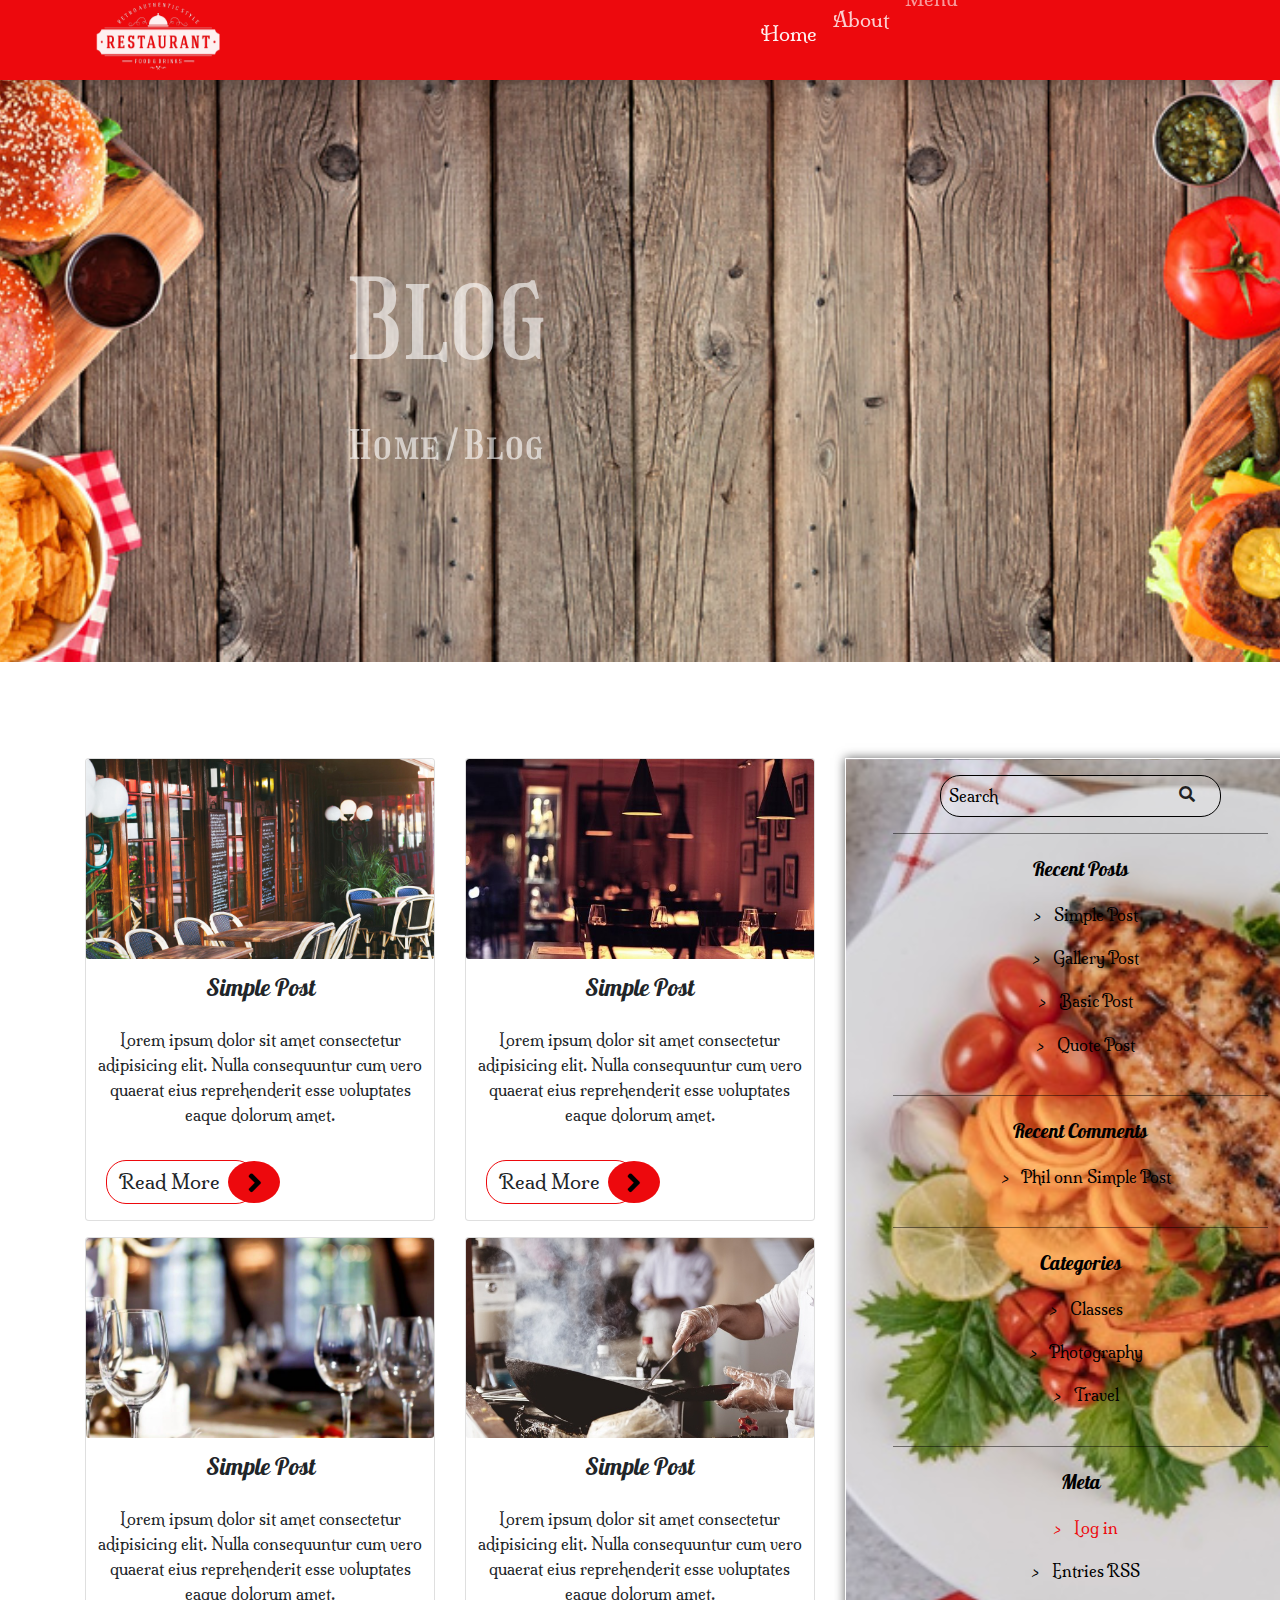
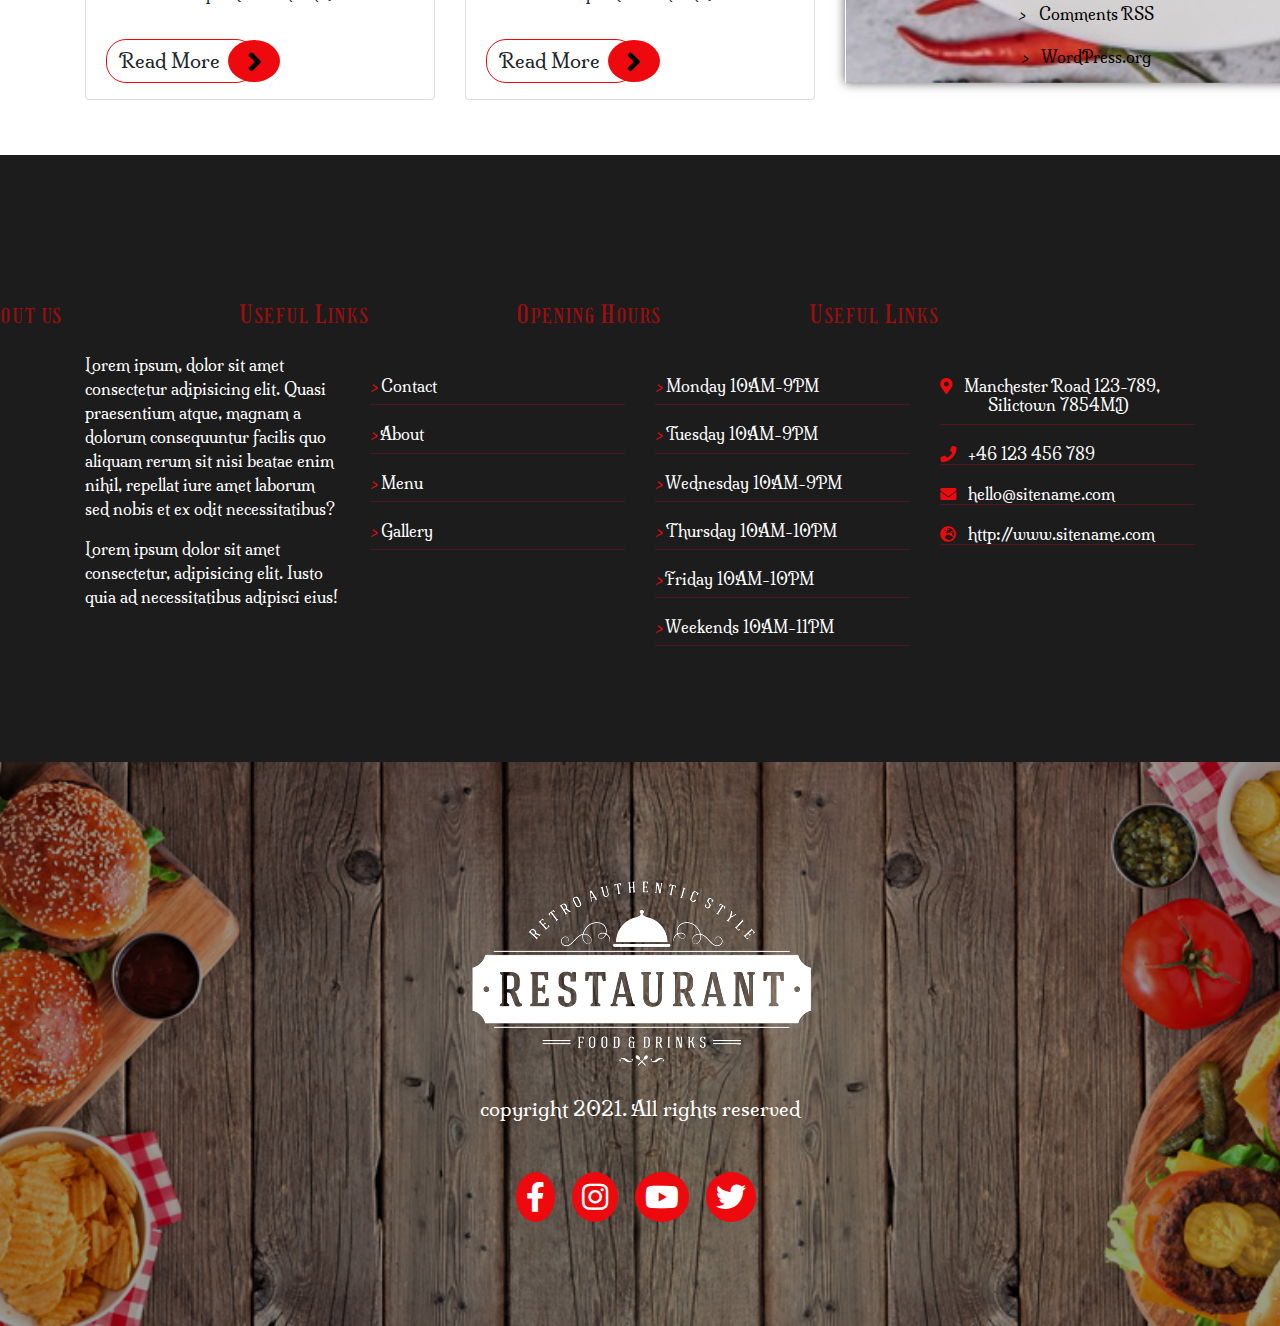
==== blog.html @ 20c2147b "Add files via upload" ====
<!DOCTYPE html>
<html lang="en">
<head>
    <meta charset="UTF-8">
    <meta http-equiv="X-UA-Compatible" content="IE=edge">
    <meta name="viewport" content="width=device-width, initial-scale=1.0">
    <link rel="stylesheet" href="css/Font Awesome/css font/all.min.css">
    <link rel="stylesheet" href="css/bootstrap.min.css">
    <link rel="preconnect" href="https://fonts.gstatic.com">
    <link href="https://fonts.googleapis.com/css2?family=Girassol&family=Milonga&family=Pattaya&display=swap" rel="stylesheet">
    <link rel="stylesheet" href="css/blog.css">
    <title>task22</title>
</head>
<body>

<!-- navbar section starts  -->

<nav class="navbar navbar-expand-lg">
    <div class="container">
        <a class="navbar-brand" href="home.html">
            <img src="images/logo-restaurant.png" id="logo">
        </a>
        <button class="navbar-toggler" type="button" data-toggle="collapse" data-target="#navbarNav" aria-controls="navbarNav" aria-expanded="false" aria-label="Toggle navigation">
            <i class="fas fa-hamburger"></i>
        </button>
        <div class="collapse navbar-collapse" id="navbarNav">
            <ul class="navbar-nav ml-auto">
                <li class="nav-item active">
                    <a class="nav-link" href="home.html">Home</a>
                </li>
                <li class="nav-item">
                    <a class="nav-link" href="index.html">About</a>
                </li>
                <li class="nav-item">
                    <a class="nav-link" href="menu.html">Menu</a>
                </li>
                <li class="nav-item">
                    <a class="nav-link" href="gallery.html">Gallery</a>
                </li>
                <li class="nav-item">
                    <a class="nav-link" href="blog.html">Blog</a>
                </li>
                <li class="nav-item">
                    <a class="nav-link" href="contact.html">Contact</a>
                </li>
            </ul>
        </div>
    </div>
</nav>

<!-- navbar section ends  -->

<!-- Header section starts  -->

<header class="py-5">
    <div class="scroll"> 
        <div class="container py-5">
            <div class="row"> 
                <div class="col-md-12 text-center">
                    <h1 class="mb-3 mt-5"><span class="h1">B</span>log</h1>
                    <h2 class="my-5">Home/Blog</h2>
                </div>
            </div>
        </div>
    </div>
</header>

<!-- Header section ends -->

<!-- article section starts  -->

<article class="py-5">
<div class="container">
    <div class="row">
        <div class="col-md-8">
            <div class="cards">
                <div class="card">
                    <div class="card-img">
                    </div>
                    <div class="card-text">
                        <h4 class="py-3 text-center">Simple post</h4>
                        <p class="px-2">Lorem ipsum dolor sit amet consectetur adipisicing elit. Nulla consequuntur cum vero quaerat eius reprehenderit esse voluptates eaque dolorum amet.</p>
                        <button class="btn my-3">Read more</button>
                    </div>
                </div>
                <div class="card">
                    <div class="card-img img2">
                    </div>
                    <div class="card-text">
                        <h4 class="py-3 text-center">Simple post</h4>
                        <p class="px-2">Lorem ipsum dolor sit amet consectetur adipisicing elit. Nulla consequuntur cum vero quaerat eius reprehenderit esse voluptates eaque dolorum amet.</p>
                        <button class="btn my-3">Read more</button>
                    </div>
                </div>
            </div>
            <div class="cards mt-3">
                <div class="card">
                    <div class="card-img img3">
                    </div>
                    <div class="card-text">
                        <h4 class="py-3 text-center">Simple post</h4>
                        <p class="px-2">Lorem ipsum dolor sit amet consectetur adipisicing elit. Nulla consequuntur cum vero quaerat eius reprehenderit esse voluptates eaque dolorum amet.</p>
                        <button class="btn my-3">Read more</button>
                    </div>
                </div>
                <div class="card">
                    <div class="card-img img4">
                    </div>
                    <div class="card-text">
                        <h4 class="py-3 text-center">Simple post</h4>
                        <p class="px-2">Lorem ipsum dolor sit amet consectetur adipisicing elit. Nulla consequuntur cum vero quaerat eius reprehenderit esse voluptates eaque dolorum amet.</p>
                        <button class="btn my-3">Read more</button>
                    </div>
                </div>
            </div>
        </div>
        <div class="col-md-4">
            <div class="side">
                <div class="search">
                    <input type="text" placeholder="Search" class="py-2 pr-3 pl-2 mt-3 mb-3">
                    <i class="fas fa-search"></i>
                </div>
                <hr>
                <h4 class="my-4">Recent Posts</h4>
                <h3 class="pb-3"><i>></i> Simple Post</h3>
                <h3 class="pb-3"><i>></i> Gallery Post</h3>
                <h3 class="pb-3"><i>></i> Basic Post</h3>
                <h3 class="pb-3 mb-4"><i>></i> Quote Post</h3>
                <hr>
                <h4 class="my-4">Recent Comments</h4>
                <h3 class="pb-3 mb-4"><i>></i> Phil onn Simple Post</h3>
                <hr>
                <h4 class="my-4">Categories</h4>
                <h3 class="pb-3"><i>></i> Classes</h3>
                <h3 class="pb-3"><i>></i> Photography</h3>
                <h3 class="pb-3 mb-4"><i>></i> Travel</h3>
                <hr>
                <h4 class="my-4">Meta</h4>
                <h3 class="pb-3 active"><i>></i> Log in</h3>
                <h3 class="pb-3"><i>></i> Entries RSS</h3>
                <h3 class="pb-3"><i>></i> Comments RSS</h3>
                <h3 class="pb-3 mb-4"><i>></i> WordPress.org</h3>
            </div>
        </div>
    </div>
</div>
</article>

<!-- article section ends  -->

<!-- info section starts  -->

<section class="info py-5">
    <div class="container py-5">
        <div class="row">
            <div class="col-md-3">
                <h2 class="mb-4 mt-5"><span>A</span>bout us</h2>
                <p>Lorem ipsum, dolor sit amet consectetur adipisicing elit. Quasi praesentium atque, magnam a dolorum consequuntur facilis quo aliquam rerum sit nisi beatae enim nihil, repellat iure amet laborum sed nobis et ex odit necessitatibus?</p>
                <p>Lorem ipsum dolor sit amet consectetur, adipisicing elit. Iusto quia ad necessitatibus adipisci eius!</p>
            </div>
            <div class="col-md-3">
                <h2 class="my-5"><span>u</span>seful <span>l</span>inks</h2>
                <h3 class="pb-2"><i>></i> Contact</h3>
                <h3 class="pb-2"><i>></i> About</h3>
                <h3 class="pb-2"><i>></i> Menu</h3>
                <h3 class="pb-2"><i>></i> Gallery</h3>
            </div>
            <div class="col-md-3">
                <h2 class="my-5"><span>o</span>pening <span>h</span>ours</h2>
                <h3 class="pb-2"><i>></i> Monday 10AM-9PM</h3>
                <h3 class="pb-2"><i>></i> Tuesday 10AM-9PM </h3>
                <h3 class="pb-2"><i>></i> Wednesday 10AM-9PM </h3>
                <h3 class="pb-2"><i>></i> Thursday 10AM-10PM </h3>
                <h3 class="pb-2"><i>></i> Friday 10AM-10PM </h3>
                <h3 class="pb-2"><i>></i> Weekends 10AM-11PM</h3>
            </div>
            <div class="col-md-3">
                <h2 class="my-5"><span>u</span>seful <span>l</span>inks</h2>
                <h3>
                    <i class="fas fa-map-marker-alt mr-2"></i>
                    Manchester Road 123-789,
                    <section class="ml-5 pb-2">Silictown 7854MD</section>
                </h3>
                <h3>
                    <i class="fas fa-phone mr-2"></i>
                    +46 123 456 789
                </h3>
                <h3>
                    <i class="fas fa-envelope mr-2"></i>
                    hello@sitename.com
                </h3>
                <h3>
                    <i class="fas fa-globe-europe mr-2"></i>
                    http://www.sitename.com
                </h3>
            </div>
        </div>
    </div>
    </section>
    
    <!-- info section ends  -->
    
    <!-- footer section starts  -->
    
    <footer class="py-5">
    <div class="container py-5">
        <div class="row">
            <div class="col-md-12">
                <img src="images/logo-restaurant.png">
                <p class="mb-5 mt-3">copyright 2021. All rights reserved</p>
                <h3>
                    <i class="fab fa-facebook-f mr-2"></i>
                    <i class="fab fa-instagram mr-2"></i>
                    <i class="fab fa-youtube mr-2"></i>
                    <i class="fab fa-twitter mr-2"></i>
                </h3>
            </div>
        </div>
    </div>
    </footer>
    
    <!-- footer section ends  -->

    <script src="js/jquery-3.5.1.slim.min.js"></script>
    <script src="js/popper.min.js"></script>
    <script src="js/bootstrap.min.js"></script>
    <script src="https://cdnjs.cloudflare.com/ajax/libs/gsap/3.6.1/gsap.min.js"></script>
    <script src="js/blog.js"></script>
</body>
</html>
---- css/blog.css ----
* {
    margin: 0;
    padding: 0;
}

*::selection {
    background-color: #ed090d;
    color: #fff;
}

body::-webkit-scrollbar {
    width: 15px;
}

body::-webkit-scrollbar-track{
    background-color: #fff;
}

body::-webkit-scrollbar-thumb {
    background-color: #ed090d;
}

body {
    font-family: 'Milonga', cursive;
}

h1,h2 {
    font-family: 'Girassol', cursive;
}

h5,h4{
    font-family: 'Pattaya', sans-serif;
}

/* Navbar section starts  */

.navbar {
    width: 100%;
    height: 80px;
    background-color: #ed090d;
    box-shadow: 0 5px 20px rgba(0, 0, 0, 0.24);
    position: absolute;
    top: 0;
    z-index: 1000;
}

nav.fixed {
    position: fixed;
    top: 0;
    left: 0;
    right: 0;
    background-color: #ed090d;
}

nav .container button .fas {
    font-size: 40px;
    color: #fff;
}

nav .container .navbar-brand img {
    height: 80px;
}

nav .container ul li a {
    color: #fff;
    font-size: 20px;
    position: relative;
    z-index: 0;
    padding: 20px 0;
}

nav ul li a::before {
    content: '';
    position: absolute;
    top: 0;
    left: 10%;
    background-color: #fff;
    width: 110%;
    height: 100%;
    transform: skewX(-20deg) scaleY(0);
    transform-origin: top;
    transition: all .5s ease-in-out;
    z-index: -1;
}

nav ul li a:hover {
    color: #ed090d;
    transition: all .5s ease-in-out .1s;
}

nav ul li a:hover:before {
    transform: skewX(-20deg) scaleY(1);
}

/* Navbar section ends  */

/* header section starts  */

header {
    color: white;
    perspective: 1500px;
    perspective-origin: center bottom;
    position: relative;
}

header .scroll {
    position: relative;
    background-image: url(../images/header.jpg);
    background-position: center;
    background-size: cover;
    width: 100%;
    transform-origin: 50% 100%;
    transform-style: preserve-3d;
}

header h1 {
    text-transform: uppercase;
    letter-spacing: .1rem;
    word-spacing: 2px;
    position: relative;
    font-size: 100px;
    padding-top: 10%;
}

.h1 {
    font-size: 110px;
}

header h2 {
    font-size: 40px;
    letter-spacing: .1rem;
    word-spacing: 2px;
    line-height: 20px;
    text-transform: capitalize;
    padding-bottom: 10%;
}

/* header section ends  */

/* article section starts  */

article .cards {
    width: 100%;
    display: flex;
    align-items: center;
    justify-content: space-between;
}

article .card {
    width: 48%;
    overflow: hidden;
    transition: all .5s ease-in-out;
}

article .card .card-img {
    width: 100%;
    background-image: url(../images/retorant.jpg);
    background-size: cover;
    height: 200px;
}

article .card .img2 {
    background-image: url(../images/retorant-a.jpg);
}

article .card .img3 {
    background-image: url(../images/plate.jpg);
}

article .card .img4 {
    background-image: url(../images/popular.jpg);
}

article .card:hover {
    box-shadow: 0 0 10px rgba(0, 0, 0, 0.493);
}

article h4 {
    text-transform: capitalize;
}

article p {
    line-height: 25px;
    font-size: 16px;
    text-align: center;
}

.btn {
    background-color: transparent;
    border-radius: 20px;
    font-size: 20px;
    text-transform: capitalize;
    position: relative;
    border: 1px solid #ed090d;
    margin-left: 20px;
    padding-right: 35px;
    transition: all 1s ease-in-out;
}

.btn:hover {
    background-color: #ed090d;
    color: #fff;
}

.btn::after {
    content: '\f105';
    font-family: 'Font Awesome 5 Free';
    position: absolute;
    top: 0;
    right: -25px;
    background-color: #ed090d;
    width: 35%;
    height: 100%;
    color: #000;
    font-weight: 700;
    font-size: 30px;
    border-radius: 50%;
    transition: all 1s ease-in-out;
}

.btn:hover::after {
    right: 0;
    background-color: transparent;
    color: #fff;
}

.btn:focus {
    box-shadow: none;
}

article .side {
    background-image: url(../images/dinner.jpg);
    background-size: cover;
    background-position: center center;
    width: 470px;
    box-shadow: 0 0 10px rgba(0, 0, 0, 0.61);
    color :#000;
    border-left: 1px solid #fff;
    border-top: 1px solid #fff;
    text-align: center;
}

article .side .search input {
    border-radius: 20px;
    background-color: rgba(255, 255, 255, 0.219);
    border: none;
    position: relative;
    width: 60%;
    border: 1px solid #000;
}

article .side .search input::placeholder {
    color: #000;
}

article .side .search input:focus {
    box-shadow: none;
    color: #000;
    border: none;
}

article .side .search i {
    font-size: 16px;
    color: rgba(0, 0, 0, 0.849);
    position: absolute;
    top: 28px;
    right: 15px;
}

article .side h4 {
    font-size: 20px;
    font-weight: 500;
}

article .side h3 {
    font-size: 16px;
    margin-left: 10px;
    transition: all .5s ease-in-out;
    cursor: pointer;
    font-weight: 300;
}

article .side h3:hover {
    color: #ed090d;
}

article .side h3 i {
    margin-right: 10px;
}

article .side h3:hover i {
    color: #ed090d;
}

article .side hr {
    background-color: rgba(0, 0, 0, 0.411);
    width: 80%;
    text-align: center;
    margin: auto;
}

article .side .active {
    color: #ed090d
}

/* article section starts  */

/* info section starts */

.info {
    background-color: rgb(29, 28, 28);
    color: #fff;
}

.info span {
    font-size: 25px;
}

.info h2 {
    text-transform: uppercase;
    letter-spacing: .1rem;
    color: #ed090d;
    font-size: 20px;
    text-align: center;
}

.info h3 {
    border-bottom: 1px solid #ed090d3d;
    margin-bottom: 20px;
    font-size: 16px;
    cursor: pointer;
    transition: all .5s ease-in-out;
    color: #fff;
}

.info h3:hover {
    font-size: 18px;
    color:#ed090d;
    border-bottom: 1px solid #ffffff3d;
}

.info h3:hover i {
    color: #fff;
}

.info h3 i {
    background-color: transparent;
    color: #ed090d;
}

/* info section ends */

/* footer section starts  */

footer {
    background-image: linear-gradient(to bottom, rgba(0, 0, 0, 0.39), rgba(0, 0, 0, 0.39)), url(../images/header.jpg);
    background-size: cover;
    text-align: center;
    color: #fff;
    background-position: center;
}

footer p {
    font-size: 20px;
}

footer h3 {
    font-size: 35px;
}

footer h3 i {
    font-size: 30px;
    cursor: pointer;
    transition: all .5s ease-in-out;
    background-color: #ed090d;
    border-radius: 50%;
    padding: 10px;
    color: #fff;
}

footer h3 i:hover {
    background-color: #fff;
    color: #ed090d;
}

footer h3 i:first-child:hover {
    color: #1877F2;
}

footer h3 i:last-child:hover {
    color: #28A9E0;
}

footer h3 i:nth-child(2):hover {
    color: #E03759;
}

/* footer section ends  */

/* media queries  */

@media (max-width: 992px) {

    nav ul {
        background-color: #ed090d;
    }

    nav ul li {
        margin: auto;

    }

    nav ul li a {
        color: #fff !important;
        padding: 10px 5px !important;
        transition: all .5s ease-in-out;
    }

    nav ul li a:hover {
        color: #ed090d !important;
        border-left: 2px dashed #ed090d;
        background-color: #fff;
        width: auto;
        box-shadow: 0 0 10px rgba(0, 0, 0, 0.562);
    }

    nav ul li a::before {
        display: none !important;
    }

    article .side .search i {
        right: 170px;
        top: 50px;
    }

    article .side {
        margin-top: 20px;
    }

    article .btn {
        font-size: 18px;
        margin-left: 0;
    }

}

@media (max-width: 820px) {
    article .side .search i {
        display: none;
    }
}
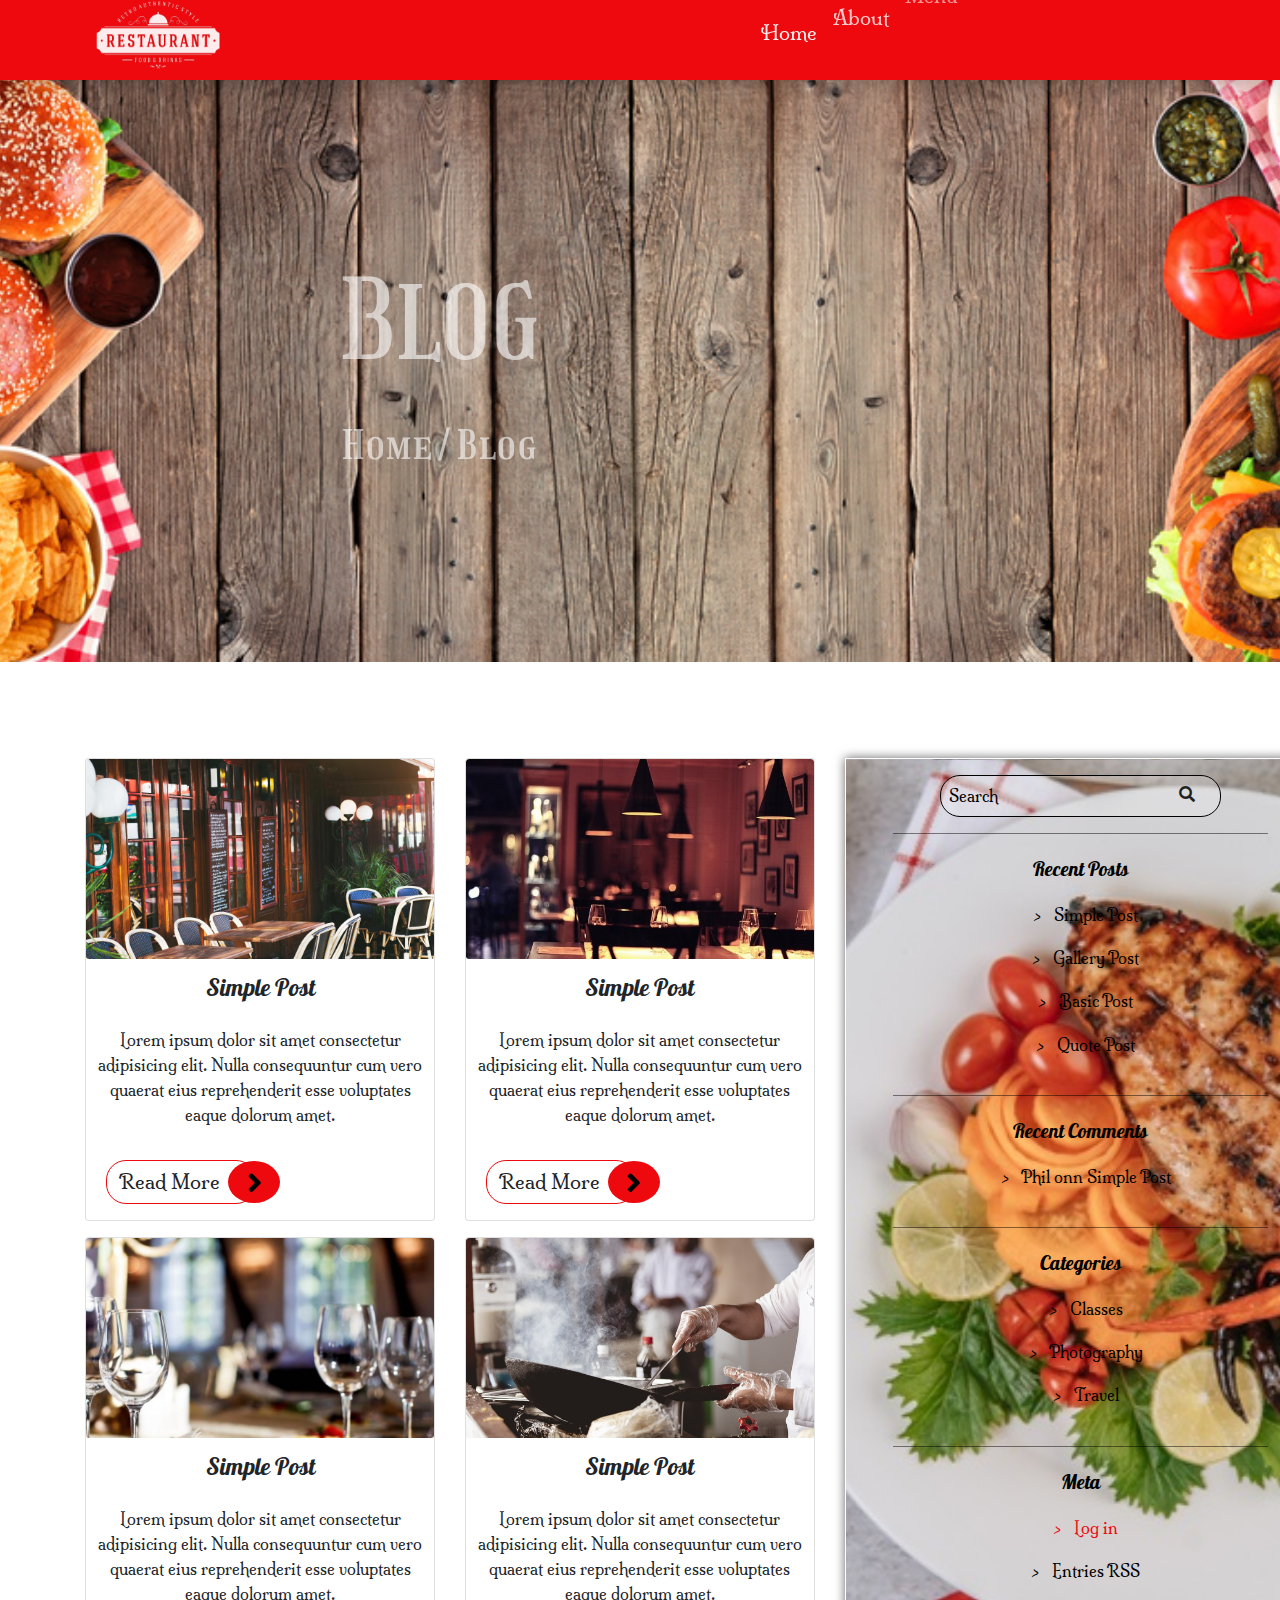
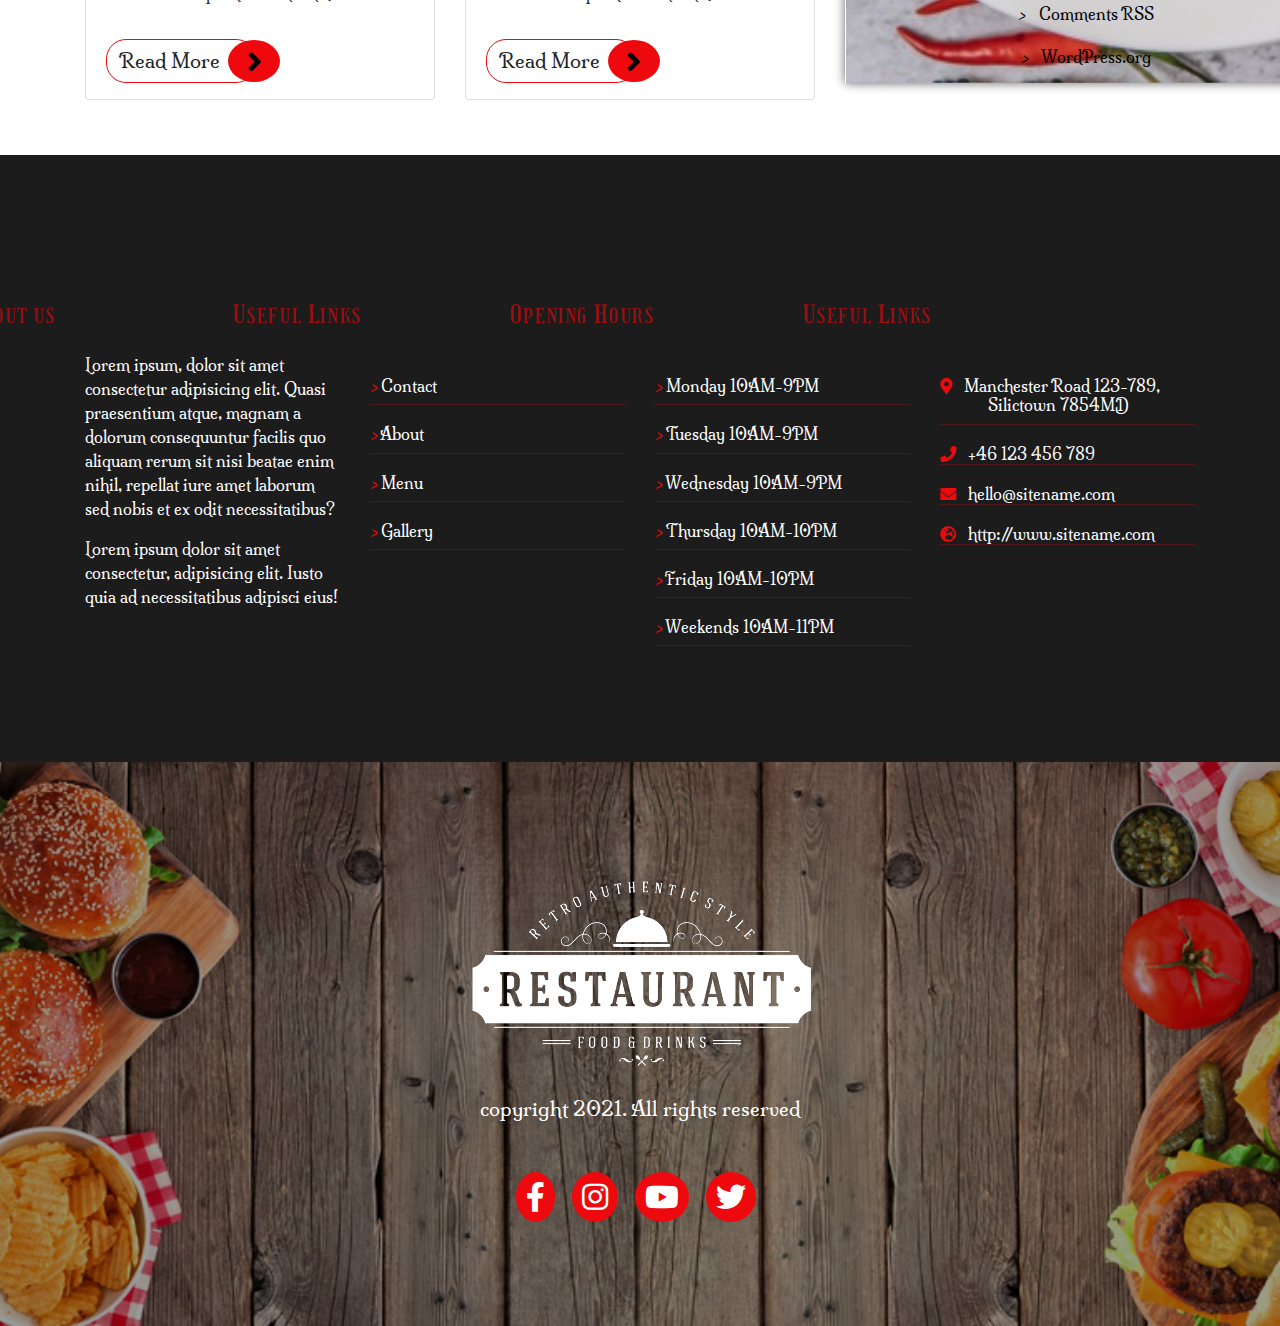
==== commit becccca6: "Add files via upload" ====
--- a/blog.html
+++ b/blog.html
@@ -17,7 +17,7 @@
 
 <nav class="navbar navbar-expand-lg">
     <div class="container">
-        <a class="navbar-brand" href="home.html">
+        <a class="navbar-brand" href="index.html">
             <img src="images/logo-restaurant.png" id="logo">
         </a>
         <button class="navbar-toggler" type="button" data-toggle="collapse" data-target="#navbarNav" aria-controls="navbarNav" aria-expanded="false" aria-label="Toggle navigation">
@@ -26,10 +26,10 @@
         <div class="collapse navbar-collapse" id="navbarNav">
             <ul class="navbar-nav ml-auto">
                 <li class="nav-item active">
-                    <a class="nav-link" href="home.html">Home</a>
-                </li>
-                <li class="nav-item">
-                    <a class="nav-link" href="index.html">About</a>
+                    <a class="nav-link" href="index.html">Home</a>
+                </li>
+                <li class="nav-item">
+                    <a class="nav-link" href="about.html">About</a>
                 </li>
                 <li class="nav-item">
                     <a class="nav-link" href="menu.html">Menu</a>
--- a/css/blog.css
+++ b/css/blog.css
@@ -101,6 +101,7 @@
     perspective: 1500px;
     perspective-origin: center bottom;
     position: relative;
+    overflow: hidden;
 }
 
 header .scroll {
@@ -138,6 +139,8 @@
 /* header section ends  */
 
 /* article section starts  */
+
+article {overflow: hidden;}
 
 article .cards {
     width: 100%;
@@ -310,6 +313,7 @@
 .info {
     background-color: rgb(29, 28, 28);
     color: #fff;
+    overflow: hidden;
 }
 
 .info span {
@@ -358,6 +362,7 @@
     text-align: center;
     color: #fff;
     background-position: center;
+    overflow: hidden;
 }
 
 footer p {
@@ -442,6 +447,13 @@
         margin-left: 0;
     }
 
+    footer img {width: 300px;}
+    header img {width: 300px;}
+    header h1 {font-size: 60px;}
+    header span {font-size: 70px;}
+
+    article .side {width: auto}
+
 }
 
 @media (max-width: 820px) {
